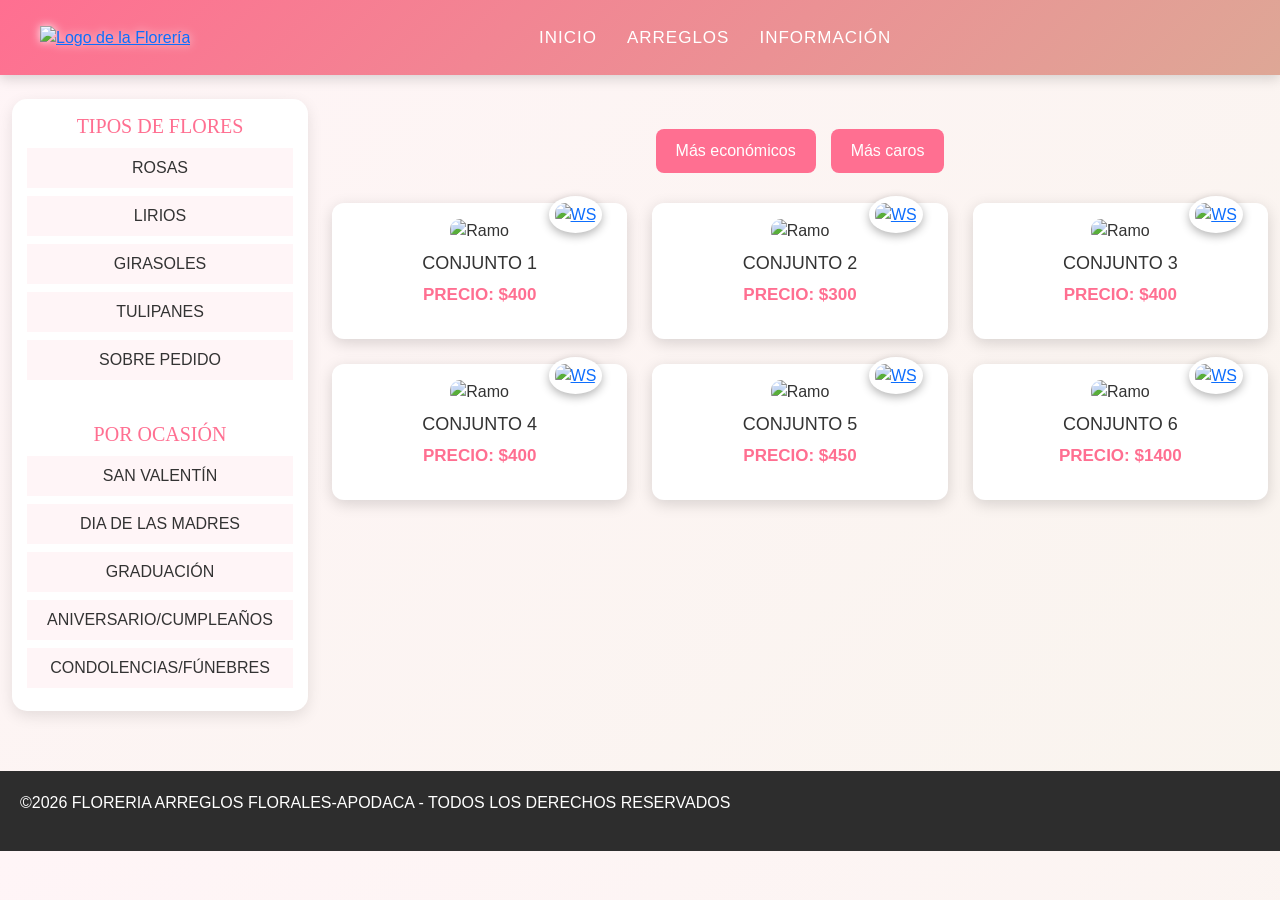
==== aniversario_cum.html @ f6df6a1d "Add files via upload" ====
<!DOCTYPE html>
<html lang="es-MX">
<head>
    <meta charset="UTF-8">
    <meta name="viewport" content="width=device-width, initial-scale=1.0">
    <title>Florería Arreglos Florales - Apodaca</title>
    
    <link href="https://cdn.jsdelivr.net/npm/bootstrap@5.3.3/dist/css/bootstrap.min.css" rel="stylesheet">
    <link rel="stylesheet" href="styles.css">
</head>
<body>

    <header class="navbar-principal">
        <div class="logo">
               <a href="index.html"><img src="imagen/logo3.png" alt="Logo de la Florería"></a>
        </div>

      <nav class="links">
            <a href="index.html">INICIO</a>
            <a href="Arreglo.html">ARREGLOS</a>
            <a href="informacion.html">INFORMACIÓN</a>
        </nav>

        <div class="buscador-form"></div>
    </header>

    <div class="container-fluid mt-4">
        <div class="row">
            <div class="col-md-3">
                <div class="list-group">
                    <h5 class="titulo-lateral">TIPOS DE FLORES</h5>
                    <a href="rosas.html"><button type="button" class="list-group-item list-group-item-action">ROSAS</button></a>
                    <a href="lirios.html"><button type="button" class="list-group-item list-group-item-action">LIRIOS</button></a>
                    <a href="girasoles.html"><button type="button" class="list-group-item list-group-item-action">GIRASOLES</button></a>
                    <a href="tulipanes.html"><button type="button" class="list-group-item list-group-item-action">TULIPANES</button></a>
                    <a href="sobrepedido.html"><button type="button" class="list-group-item list-group-item-action">SOBRE PEDIDO</button></a>
                    <h5 class="titulo-lateral mt-4"></h5>
                    <h5 class="titulo-lateral">POR OCASIÓN </h5>
                    <a href="san_valentin.html"><button type="button" class="list-group-item list-group-item-action">SAN VALENTÍN</button></a>
                    <a href="dia_madres.html"><button type="button" class="list-group-item list-group-item-action">DIA DE LAS MADRES</button></a>
                    <a href="graduacion.html"><button type="button" class="list-group-item list-group-item-action">GRADUACIÓN</button></a>
                    <a href="aniversario_cum.html"><button type="button" class="list-group-item list-group-item-action">ANIVERSARIO/CUMPLEAÑOS</button></a>
                    <a href="condolencias.html"><button type="button" class="list-group-item list-group-item-action">CONDOLENCIAS/FÚNEBRES</button></a>
                </div>
            </div>

            <div class="col-md-9">
                <div class="botones-filtros">
                    <button class="boton-cafe" onclick="ordenarPrecio('menor')">Más económicos</button>
                    <button class="boton-cafe" onclick="ordenarPrecio('mayor')">Más caros</button>
                </div>
                
                <div class="area-productos-fondo">
                    <div class="grid-recomendados">
                        
                        <div class="tarjeta-flor">
                            <div class="imagen-contenedor">
                                <img src="imagen/productos2/productos2/cumpleañosyaniversario/3.jpg" class="img-fluid" alt="Ramo">
                                <a href="https://wa.me/528136950230?text=Hola!%20Me%20interesa%20el%20CONJUNTO%201%20($400)%20de%20Aniversario.%20Ver%20foto:%20https://capable-brioche-e144ee.netlify.app/imagen/productos2/productos2/cumpleañosyaniversario/3.jpg" class="icono-flotante-ws" target="_blank">
                                    <img src="https://upload.wikimedia.org/wikipedia/commons/6/6b/WhatsApp.svg" alt="WS" width="30" height="30">
                                </a>
                            </div>
                            <h4>CONJUNTO 1</h4>
                            <p>PRECIO: $400</p>
                        </div>

                        <div class="tarjeta-flor">
                            <div class="imagen-contenedor">
                                <img src="imagen/productos2/productos2/cumpleañosyaniversario/4.jpg" class="img-fluid" alt="Ramo">
                                <a href="https://wa.me/528136950230?text=Hola!%20Me%20interesa%20el%20CONJUNTO%202%20($300)%20de%20Aniversario.%20Ver%20foto:%20https://capable-brioche-e144ee.netlify.app/imagen/productos2/productos2/cumpleañosyaniversario/4.jpg" class="icono-flotante-ws" target="_blank">
                                    <img src="https://upload.wikimedia.org/wikipedia/commons/6/6b/WhatsApp.svg" alt="WS" width="30" height="30">
                                </a>
                            </div>
                            <h4>CONJUNTO 2</h4>
                            <p>PRECIO: $300</p>
                        </div>

                        <div class="tarjeta-flor">
                            <div class="imagen-contenedor">
                                <img src="imagen/productos2/productos2/cumpleañosyaniversario/5.jpg" class="img-fluid" alt="Ramo">
                                <a href="https://wa.me/528136950230?text=Hola!%20Me%20interesa%20el%20CONJUNTO%203%20($400)%20de%20Aniversario.%20Ver%20foto:%20https://capable-brioche-e144ee.netlify.app/imagen/productos2/productos2/cumpleañosyaniversario/5.jpg" class="icono-flotante-ws" target="_blank">
                                    <img src="https://upload.wikimedia.org/wikipedia/commons/6/6b/WhatsApp.svg" alt="WS" width="30" height="30">
                                </a>
                            </div>
                            <h4>CONJUNTO 3</h4>
                            <p>PRECIO: $400</p>
                        </div>

                        <div class="tarjeta-flor">
                            <div class="imagen-contenedor">
                                <img src="imagen/productos2/productos2/cumpleañosyaniversario/6.jpg" class="img-fluid" alt="Ramo">
                                <a href="https://wa.me/528136950230?text=Hola!%20Me%20interesa%20el%20CONJUNTO%204%20($400)%20de%20Aniversario.%20Ver%20foto:%20https://capable-brioche-e144ee.netlify.app/imagen/productos2/productos2/cumpleañosyaniversario/6.jpg" class="icono-flotante-ws" target="_blank">
                                    <img src="https://upload.wikimedia.org/wikipedia/commons/6/6b/WhatsApp.svg" alt="WS" width="30" height="30">
                                </a>
                            </div>
                            <h4>CONJUNTO 4</h4>
                            <p>PRECIO: $400</p>
                        </div>

                        <div class="tarjeta-flor">
                            <div class="imagen-contenedor">
                                <img src="imagen/productos2/productos2/cumpleañosyaniversario/12.jpg" class="img-fluid" alt="Ramo">
                                <a href="https://wa.me/528136950230?text=Hola!%20Me%20interesa%20el%20CONJUNTO%205%20($450)%20de%20Aniversario.%20Ver%20foto:%20https://capable-brioche-e144ee.netlify.app/imagen/productos2/productos2/cumpleañosyaniversario/12.jpg" class="icono-flotante-ws" target="_blank">
                                    <img src="https://upload.wikimedia.org/wikipedia/commons/6/6b/WhatsApp.svg" alt="WS" width="30" height="30">
                                </a>
                            </div>
                            <h4>CONJUNTO 5</h4>
                            <p>PRECIO: $450</p>
                        </div>

                        <div class="tarjeta-flor">
                            <div class="imagen-contenedor">
                                <img src="imagen/productos2/productos2/cumpleañosyaniversario/18.jpg" class="img-fluid" alt="Ramo">
                                <a href="https://wa.me/528136950230?text=Hola!%20Me%20interesa%20el%20CONJUNTO%206%20($1400)%20de%20Aniversario.%20Ver%20foto:%20https://capable-brioche-e144ee.netlify.app/imagen/productos2/productos2/cumpleañosyaniversario/18.jpg" class="icono-flotante-ws" target="_blank">
                                    <img src="https://upload.wikimedia.org/wikipedia/commons/6/6b/WhatsApp.svg" alt="WS" width="30" height="30">
                                </a>
                            </div>
                            <h4>CONJUNTO 6</h4>
                            <p>PRECIO: $1400</p>
                        </div>

                    </div>
                </div>
            </div>
        </div>
    </div>

    <footer class="footer">
        <p>©2026 FLORERIA ARREGLOS FLORALES-APODACA - TODOS LOS DERECHOS RESERVADOS</p>
    </footer>
    <script src="funciones_floreria.js"></script>
    <script src="https://cdn.jsdelivr.net/npm/bootstrap@5.3.3/dist/js/bootstrap.bundle.min.js"></script>
</body>
</html>
---- styles.css ----
/* RESET */

*{
margin:0;
padding:0;
box-sizing:border-box;
}

body{
font-family:'Poppins',sans-serif;
background:linear-gradient(135deg,#fff5f7,#f9f4ee);
color:#333;
}

/* NAVBAR */

.navbar-principal{
display:flex;
justify-content:space-between;
align-items:center;
padding:5px 40px;
height:75px;
background:linear-gradient(135deg,#ff6f91,#dea796); /*Aqui se cambio el color por rosa y naranja*/
box-shadow:0 4px 12px rgba(0,0,0,0.15);
position:sticky;
top:0;
z-index:1000;
}

/* LOGO */
/* Se mantuvo el mismo diseño solo se cambio la imagen del logo */
.logo{
display:flex;
align-items:center;
}

.logo img{
height:100px;
width:auto;
object-fit:contain;
transition:0.3s;
filter: drop-shadow(0px 0px 5px rgba(255, 255, 255, 0.9));
}

.logo img:hover{
transform:scale(1.05);
}

/* LINKS MENU */
/* Se mantuvo el mismo diseño solo se cambio el color 
de los links a blanco*/
.links{
display:flex;
gap:30px;
}

.links a{
text-decoration:none;
color:white;
font-size:17px;
font-weight:500;
letter-spacing:1px;
position:relative;
transition:0.3s;
padding:5px 0;
}

.links a:hover{
color:#ffe5ec;
transform:scale(1.05);
}

/* LINEA ANIMADA */
/* Solo se agrego una linea animada debajo de los links*/
.links a::after{
content:"";
position:absolute;
left:0;
bottom:-5px;
width:0%;
height:3px;
background:white;
transition:0.3s;
}

.links a:hover::after{
width:100%;
}

/* CONTENEDOR */

.contenedor{
width:90%;
margin:auto;
margin-top:30px;
}

/* CARRUSEL */
/* Namas se cambiaron las imagenes del carusel y 
se aumento el tamaño*/
.carousel{
margin-bottom:50px;
border-radius:15px;
overflow:hidden;
box-shadow:0 6px 20px rgba(0,0,0,0.2);
}

.carousel-item img{
height:480px;
width: 100%;
object-fit:cover;
filter:brightness(75%);
}

.carousel-caption{
bottom:30%;
}

.carousel-caption h2{
font-family:'Playfair Display',serif; /*Cambio de fuente de letra*/
font-size:48px;
font-weight:bold;
color:white;
text-shadow:2px 2px 10px rgba(0,0,0,0.5);
}

.carousel-caption p{
font-size:20px;
color:#fff;
}

/* SECCION ARREGLOS */
/* Todo se mantuvo como tal lo unico que se cambio fue el 
color de fondo de la seccion tipo de flores */
.productos-seccion{
text-align:center;
padding:60px 20px;
margin-top:40px;
background:white;
border-radius:15px;
box-shadow:0 5px 15px rgba(0,0,0,0.1);
}

.productos-seccion h2{
font-family:'Playfair Display',serif;
font-size:40px;
color:#ff6f91;
margin-bottom:10px;
}

.productos-seccion h2::after{
content:"";
display:block;
width:90px;
height:4px;
background:#6abf69;
margin:10px auto 20px;
border-radius:3px;
}

.productos-seccion p{
font-size:18px;
color:#555;
max-width:750px;
margin:auto;
line-height:1.7;
}

/* BOTONES FILTROS */
/*Namas se cambio el color nada se cambio*/
.botones-filtros{
display:flex;
justify-content:center;
gap:15px;
margin-top:30px;
margin-bottom:30px;
}

.boton-cafe{
background:#ff6f91;
border:none;
padding:10px 20px;
color:white;
border-radius:8px;
cursor:pointer;
font-weight:500;
transition:0.3s;
}

.boton-cafe:hover{
background:#ff4f78;
transform:translateY(-2px);
}

/* TARJETAS PRODUCTOS */

.grid-recomendados{
display:grid;
grid-template-columns:repeat(auto-fit,minmax(250px,1fr));
gap:25px;
}

.tarjeta-flor{
background:white;
border-radius:12px;
padding:15px;
text-align:center;
box-shadow:0 4px 15px rgba(0,0,0,0.15);
transition:0.3s;
}

.tarjeta-flor:hover{
transform:translateY(-6px);
box-shadow:0 10px 25px rgba(0,0,0,0.2);
}

.tarjeta-flor img{
width:100%;
border-radius:10px;
transition:0.4s;
}

.tarjeta-flor:hover img{
transform:scale(1.05);
}

.tarjeta-flor h4{
margin-top:10px;
font-size:18px;
color:#333;
}

.tarjeta-flor p{
font-weight:bold;
color:#ff6f91;
font-size:17px;
}

/* WHATSAPP ICONO */

.imagen-contenedor{
position:relative;
}

.icono-flotante-ws{
position:absolute;
bottom:10px;
right:10px;
background:white;
border-radius:50%;
padding:6px;
box-shadow:0 3px 10px rgba(0,0,0,0.3);
transition:0.3s;
}

.icono-flotante-ws:hover{
transform:scale(1.2);
}

/* FOOTER */

.footer{
background:#2d2d2d;
color:white;
padding:20px;
margin-top:60px;
}

.iconos-contenedor img{
width:25px;
margin-left:10px;
transition:0.3s;
}

.iconos-contenedor img:hover{
transform:scale(1.2);
}

/* RESPONSIVE */

@media(max-width:768px){

.navbar-principal{
flex-direction:column;
height:auto;
gap:10px;
}

.links{
gap:15px;
flex-wrap:wrap;
justify-content:center;
}

.logo img{
height:75px;
}

.carousel-item img{
height:350px;
}

.carousel-caption h2{
font-size:28px;
}

.carousel-caption p{
font-size:16px;
}

}
/* MENU LATERAL FLORES */
/*Solo se cambio el color y la letra*/
.titulo-lateral{
font-family:'Playfair Display',serif;
font-size:20px;
color:#ff6f91;
margin-bottom:10px;
text-align:center;
}

/* BOTONES DE CATEGORIAS */
/*Solo se cambio el color a blanco que es todo el fondo mas un poco
de sombra en el cotorno de tipo de flor*/
.list-group-item{
border:none;
border-radius:10px;
margin-bottom:8px;
background:#fff5f7;
color:#333; /*Sombria de la tabla*/
font-weight:500;
text-align:center;
transition:0.3s;
}

/* EFECTO HOVER */
/*Todo este aprtado es el efecto cuando pasas el mouse al
tipo de flor*/
.list-group-item:hover{
background:#ff6f91;
color:white;
transform:scale(1.03);
box-shadow:0 4px 10px rgba(0,0,0,0.15);
}

/* CONTENEDOR MENU */

.list-group{
background:white;
padding:15px;
border-radius:15px;
box-shadow:0 5px 15px rgba(0,0,0,0.1);
}
/* ARREGLAR COLOR AZUL DE LINKS EN LISTA */

.list-group a{
text-decoration:none;
color:#333;
}

.list-group a:visited{
color:#333;
}

.list-group a:hover{
color:white;
}

/* PAGINA INFORMACION */

.seccion-info{
margin-bottom:50px;
}

.titulo-info{
text-decoration:underline;
color:#8b7355;
font-family:'Playfair Display',serif;
margin-bottom:15px;
}

.texto-info{
font-size:1.1rem;
line-height:1.7;
color:#444;
max-width:900px;
}

.caja-compromiso{
border:2px solid #8b7355;
padding:30px;
border-radius:15px;
background:#fdfaf7;
box-shadow:0 5px 15px rgba(0,0,0,0.1);
}

.titulo-seccion{
text-decoration:underline;
font-size:1.5rem;
color:#8b7355;
font-family:'Playfair Display',serif;
margin-bottom:15px;
}

.icono-info img{
width:60px;
margin:15px 0;
filter:sepia(1);
}

.redes-info{
display:flex;
justify-content:center;
gap:25px;
margin-top:10px;
}

.redes-info img{
width:35px;
transition:0.3s;
}

.redes-info img:hover{
transform:scale(1.2);
}

.lista-horario{
list-style:none;
padding:0;
line-height:2.2;
font-weight:500;
}

.cerrado{
color:#ff6f91;
}

.mapa{
border:2px solid #8b7355;
padding:5px;
border-radius:10px;
overflow:hidden;
box-shadow:0 4px 10px rgba(0,0,0,0.15);
}

.mapa img{
width:100%;
height:auto;
display:block;
}

.texto-ubicacion{
margin-top:10px;
font-weight:bold;
}

.texto-redes{
font-size:10px;
margin-right:15px;
letter-spacing:1px;
}
.seccion-info:first-child p{
border:2px solid #ff6f91;
padding:30px;
border-radius:15px;
background:#fdfaf7;
box-shadow:0 5px 15px rgba(0,0,0,0.1);
}
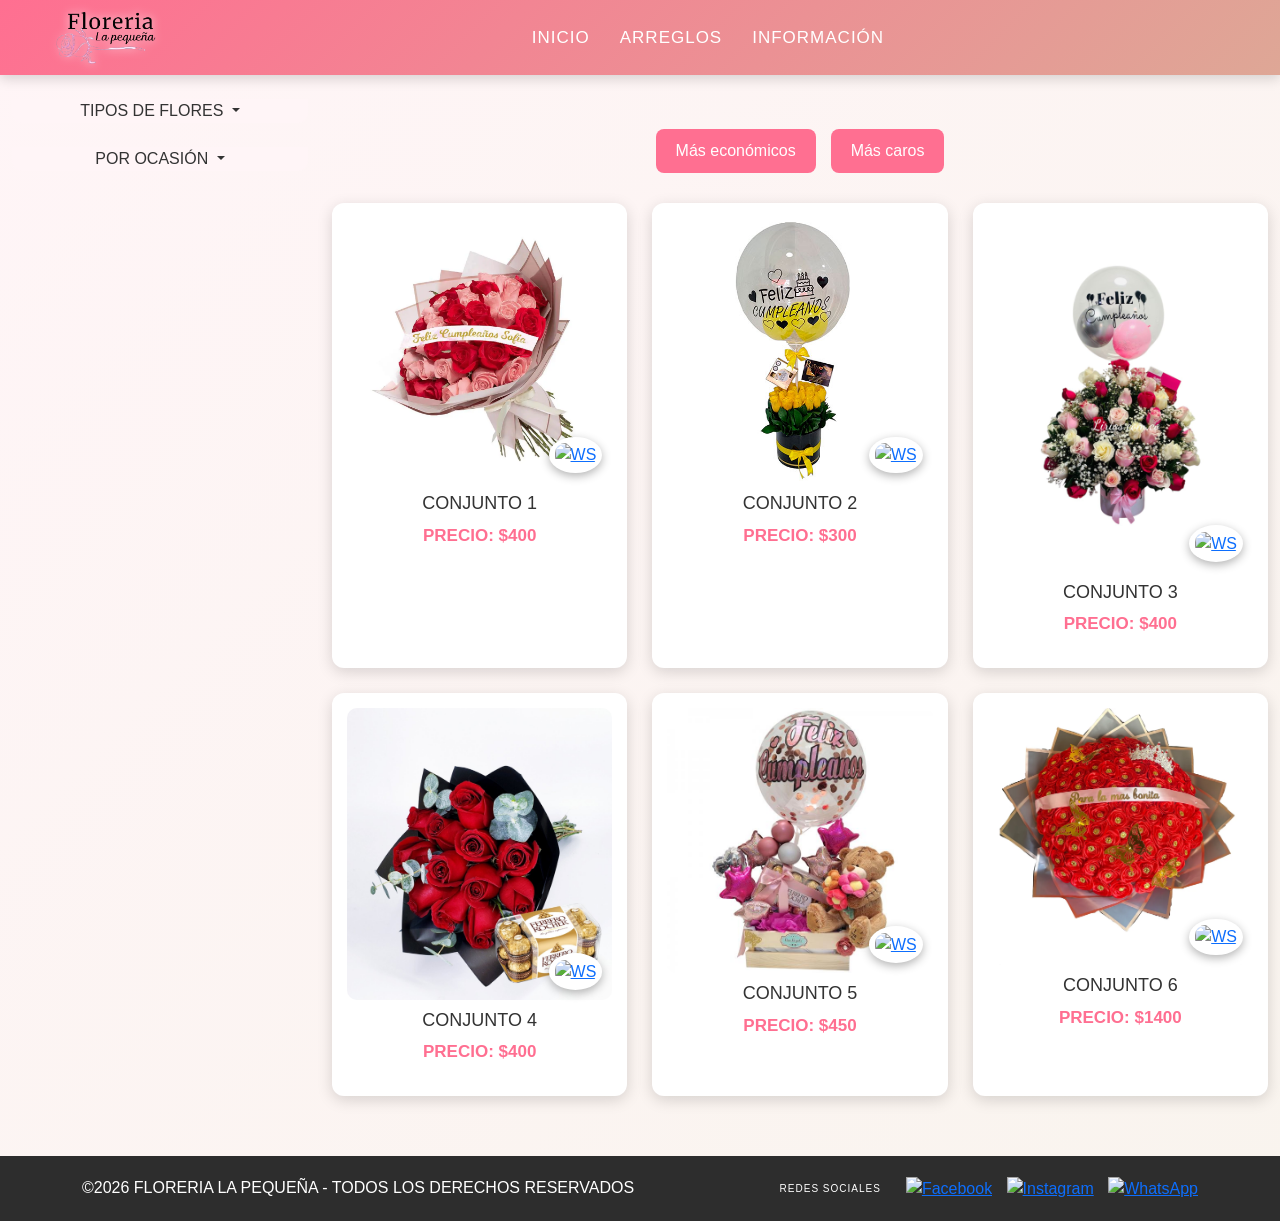
==== commit e71b35cd: "Actualizacion de enlaces, diseño responsivo de textos y fichas de productos" ====
--- a/aniversario_cum.html
+++ b/aniversario_cum.html
@@ -3,7 +3,7 @@
 <head>
     <meta charset="UTF-8">
     <meta name="viewport" content="width=device-width, initial-scale=1.0">
-    <title>Florería Arreglos Florales - Apodaca</title>
+    <title>Aniversario-Florería La Pequeña</title>
     
     <link href="https://cdn.jsdelivr.net/npm/bootstrap@5.3.3/dist/css/bootstrap.min.css" rel="stylesheet">
     <link rel="stylesheet" href="styles.css">
@@ -26,23 +26,37 @@
 
     <div class="container-fluid mt-4">
         <div class="row">
-            <div class="col-md-3">
-                <div class="list-group">
-                    <h5 class="titulo-lateral">TIPOS DE FLORES</h5>
-                    <a href="rosas.html"><button type="button" class="list-group-item list-group-item-action">ROSAS</button></a>
-                    <a href="lirios.html"><button type="button" class="list-group-item list-group-item-action">LIRIOS</button></a>
-                    <a href="girasoles.html"><button type="button" class="list-group-item list-group-item-action">GIRASOLES</button></a>
-                    <a href="tulipanes.html"><button type="button" class="list-group-item list-group-item-action">TULIPANES</button></a>
-                    <a href="sobrepedido.html"><button type="button" class="list-group-item list-group-item-action">SOBRE PEDIDO</button></a>
-                    <h5 class="titulo-lateral mt-4"></h5>
-                    <h5 class="titulo-lateral">POR OCASIÓN </h5>
-                    <a href="san_valentin.html"><button type="button" class="list-group-item list-group-item-action">SAN VALENTÍN</button></a>
-                    <a href="dia_madres.html"><button type="button" class="list-group-item list-group-item-action">DIA DE LAS MADRES</button></a>
-                    <a href="graduacion.html"><button type="button" class="list-group-item list-group-item-action">GRADUACIÓN</button></a>
-                    <a href="aniversario_cum.html"><button type="button" class="list-group-item list-group-item-action">ANIVERSARIO/CUMPLEAÑOS</button></a>
-                    <a href="condolencias.html"><button type="button" class="list-group-item list-group-item-action">CONDOLENCIAS/FÚNEBRES</button></a>
-                </div>
-            </div>
+               <div class="col-md-3">
+                <!-- MENÚ DESPLEGABLE 1: TIPOS DE FLORES -->
+    <div class="dropdown mb-4">
+     <button class="list-group-item dropdown-toggle w-100 text-center" type="button" data-bs-toggle="dropdown" aria-expanded="false">
+    TIPOS DE FLORES
+    </button>
+  
+    <ul class="dropdown-menu w-100 text-center shadow border-0" style="background-color: #fdfaf7; border-radius: 10px;">
+        <li><a class="dropdown-item py-2" href="rosas.html">ROSAS</a></li>
+        <li><a class="dropdown-item py-2" href="lirios.html">LIRIOS</a></li>
+        <li><a class="dropdown-item py-2" href="girasoles.html">GIRASOLES</a></li>
+        <li><a class="dropdown-item py-2" href="tulipanes.html">TULIPANES</a></li>
+        <li><a class="dropdown-item py-2" href="sobrepedido.html">SOBRE PEDIDO</a></li>
+    </ul>
+    </div>
+
+<!-- MENÚ DESPLEGABLE 2: POR OCASIÓN  -->
+    <div class="dropdown">
+         <button class="list-group-item dropdown-toggle w-100 text-center" type="button" data-bs-toggle="dropdown" aria-expanded="false">
+            POR OCASIÓN
+         </button>
+  
+    <ul class="dropdown-menu w-100 text-center shadow border-0" style="background-color: #fdfaf7; border-radius: 10px;">
+        <li><a class="dropdown-item py-2" href="san_valentin.html">SAN VALENTÍN</a></li>
+        <li><a class="dropdown-item py-2" href="dia_madres.html">DÍA DE LAS MADRES</a></li>
+        <li><a class="dropdown-item py-2" href="graduacion.html">GRADUACIÓN</a></li>
+        <li><a class="dropdown-item py-2" href="aniversario_cum.html">ANIVERSARIO/CUMPLEAÑOS</a></li>
+        <li><a class="dropdown-item py-2" href="condolencias.html">CONDOLENCIAS/FÚNEBRES</a></li>
+    </ul>
+    </div>
+         </div>
 
             <div class="col-md-9">
                 <div class="botones-filtros">
@@ -56,7 +70,7 @@
                         <div class="tarjeta-flor">
                             <div class="imagen-contenedor">
                                 <img src="imagen/productos2/productos2/cumpleañosyaniversario/3.jpg" class="img-fluid" alt="Ramo">
-                                <a href="https://wa.me/528136950230?text=Hola!%20Me%20interesa%20el%20CONJUNTO%201%20($400)%20de%20Aniversario.%20Ver%20foto:%20https://capable-brioche-e144ee.netlify.app/imagen/productos2/productos2/cumpleañosyaniversario/3.jpg" class="icono-flotante-ws" target="_blank">
+                                <a href="https://wa.me/5218111784256?text=Hola!%20Me%20interesa%20el%20CONJUNTO%201%20($400)%20de%20Aniversario.%20Ver%20foto:%20https://capable-brioche-e144ee.netlify.app/imagen/productos2/productos2/cumpleañosyaniversario/3.jpg" class="icono-flotante-ws" target="_blank">
                                     <img src="https://upload.wikimedia.org/wikipedia/commons/6/6b/WhatsApp.svg" alt="WS" width="30" height="30">
                                 </a>
                             </div>
@@ -67,7 +81,7 @@
                         <div class="tarjeta-flor">
                             <div class="imagen-contenedor">
                                 <img src="imagen/productos2/productos2/cumpleañosyaniversario/4.jpg" class="img-fluid" alt="Ramo">
-                                <a href="https://wa.me/528136950230?text=Hola!%20Me%20interesa%20el%20CONJUNTO%202%20($300)%20de%20Aniversario.%20Ver%20foto:%20https://capable-brioche-e144ee.netlify.app/imagen/productos2/productos2/cumpleañosyaniversario/4.jpg" class="icono-flotante-ws" target="_blank">
+                                <a href="https://wa.me/5218111784256?text=Hola!%20Me%20interesa%20el%20CONJUNTO%202%20($300)%20de%20Aniversario.%20Ver%20foto:%20https://capable-brioche-e144ee.netlify.app/imagen/productos2/productos2/cumpleañosyaniversario/4.jpg" class="icono-flotante-ws" target="_blank">
                                     <img src="https://upload.wikimedia.org/wikipedia/commons/6/6b/WhatsApp.svg" alt="WS" width="30" height="30">
                                 </a>
                             </div>
@@ -78,7 +92,7 @@
                         <div class="tarjeta-flor">
                             <div class="imagen-contenedor">
                                 <img src="imagen/productos2/productos2/cumpleañosyaniversario/5.jpg" class="img-fluid" alt="Ramo">
-                                <a href="https://wa.me/528136950230?text=Hola!%20Me%20interesa%20el%20CONJUNTO%203%20($400)%20de%20Aniversario.%20Ver%20foto:%20https://capable-brioche-e144ee.netlify.app/imagen/productos2/productos2/cumpleañosyaniversario/5.jpg" class="icono-flotante-ws" target="_blank">
+                                <a href="https://wa.me/5218111784256?text=Hola!%20Me%20interesa%20el%20CONJUNTO%203%20($400)%20de%20Aniversario.%20Ver%20foto:%20https://capable-brioche-e144ee.netlify.app/imagen/productos2/productos2/cumpleañosyaniversario/5.jpg" class="icono-flotante-ws" target="_blank">
                                     <img src="https://upload.wikimedia.org/wikipedia/commons/6/6b/WhatsApp.svg" alt="WS" width="30" height="30">
                                 </a>
                             </div>
@@ -89,7 +103,7 @@
                         <div class="tarjeta-flor">
                             <div class="imagen-contenedor">
                                 <img src="imagen/productos2/productos2/cumpleañosyaniversario/6.jpg" class="img-fluid" alt="Ramo">
-                                <a href="https://wa.me/528136950230?text=Hola!%20Me%20interesa%20el%20CONJUNTO%204%20($400)%20de%20Aniversario.%20Ver%20foto:%20https://capable-brioche-e144ee.netlify.app/imagen/productos2/productos2/cumpleañosyaniversario/6.jpg" class="icono-flotante-ws" target="_blank">
+                                <a href="https://wa.me/5218111784256?text=Hola!%20Me%20interesa%20el%20CONJUNTO%204%20($400)%20de%20Aniversario.%20Ver%20foto:%20https://capable-brioche-e144ee.netlify.app/imagen/productos2/productos2/cumpleañosyaniversario/6.jpg" class="icono-flotante-ws" target="_blank">
                                     <img src="https://upload.wikimedia.org/wikipedia/commons/6/6b/WhatsApp.svg" alt="WS" width="30" height="30">
                                 </a>
                             </div>
@@ -100,7 +114,7 @@
                         <div class="tarjeta-flor">
                             <div class="imagen-contenedor">
                                 <img src="imagen/productos2/productos2/cumpleañosyaniversario/12.jpg" class="img-fluid" alt="Ramo">
-                                <a href="https://wa.me/528136950230?text=Hola!%20Me%20interesa%20el%20CONJUNTO%205%20($450)%20de%20Aniversario.%20Ver%20foto:%20https://capable-brioche-e144ee.netlify.app/imagen/productos2/productos2/cumpleañosyaniversario/12.jpg" class="icono-flotante-ws" target="_blank">
+                                <a href="https://wa.me/5218111784256?text=Hola!%20Me%20interesa%20el%20CONJUNTO%205%20($450)%20de%20Aniversario.%20Ver%20foto:%20https://capable-brioche-e144ee.netlify.app/imagen/productos2/productos2/cumpleañosyaniversario/12.jpg" class="icono-flotante-ws" target="_blank">
                                     <img src="https://upload.wikimedia.org/wikipedia/commons/6/6b/WhatsApp.svg" alt="WS" width="30" height="30">
                                 </a>
                             </div>
@@ -111,7 +125,7 @@
                         <div class="tarjeta-flor">
                             <div class="imagen-contenedor">
                                 <img src="imagen/productos2/productos2/cumpleañosyaniversario/18.jpg" class="img-fluid" alt="Ramo">
-                                <a href="https://wa.me/528136950230?text=Hola!%20Me%20interesa%20el%20CONJUNTO%206%20($1400)%20de%20Aniversario.%20Ver%20foto:%20https://capable-brioche-e144ee.netlify.app/imagen/productos2/productos2/cumpleañosyaniversario/18.jpg" class="icono-flotante-ws" target="_blank">
+                                <a href="https://wa.me/5218111784256?text=Hola!%20Me%20interesa%20el%20CONJUNTO%206%20($1400)%20de%20Aniversario.%20Ver%20foto:%20https://capable-brioche-e144ee.netlify.app/imagen/productos2/productos2/cumpleañosyaniversario/18.jpg" class="icono-flotante-ws" target="_blank">
                                     <img src="https://upload.wikimedia.org/wikipedia/commons/6/6b/WhatsApp.svg" alt="WS" width="30" height="30">
                                 </a>
                             </div>
@@ -126,7 +140,17 @@
     </div>
 
     <footer class="footer">
-        <p>©2026 FLORERIA ARREGLOS FLORALES-APODACA - TODOS LOS DERECHOS RESERVADOS</p>
+        <div class="container d-flex justify-content-between align-items-center">
+            <p class="m-0">©2026 FLORERIA LA PEQUEÑA - TODOS LOS DERECHOS RESERVADOS</p>
+            <div class="d-flex align-items-center">
+                <span style="font-size: 10px; margin-right: 15px; letter-spacing: 1px;">REDES SOCIALES</span>
+                <div class="iconos-contenedor">
+                    <a href="#"><img src="https://cdn-icons-png.flaticon.com/512/733/733547.png" alt="Facebook"></a>
+                    <a href="#"><img src="https://cdn-icons-png.flaticon.com/512/2111/2111463.png" alt="Instagram"></a>
+                    <a href="https://wa.me/5218111784256"><img src="https://cdn-icons-png.flaticon.com/512/733/733585.png" alt="WhatsApp"></a>
+                </div>
+            </div>
+        </div>
     </footer>
     <script src="funciones_floreria.js"></script>
     <script src="https://cdn.jsdelivr.net/npm/bootstrap@5.3.3/dist/js/bootstrap.bundle.min.js"></script>
--- a/styles.css
+++ b/styles.css
@@ -276,97 +276,105 @@
 transform:scale(1.2);
 }
 
-/* RESPONSIVE */
-
-@media(max-width:768px){
-
-.navbar-principal{
-flex-direction:column;
-height:auto;
-gap:10px;
-}
-
-.links{
-gap:15px;
-flex-wrap:wrap;
-justify-content:center;
-}
-
-.logo img{
-height:75px;
-}
-
-.carousel-item img{
-height:350px;
-}
-
-.carousel-caption h2{
-font-size:28px;
-}
-
-.carousel-caption p{
-font-size:16px;
-}
-
-}
-/* MENU LATERAL FLORES */
-/*Solo se cambio el color y la letra*/
-.titulo-lateral{
-font-family:'Playfair Display',serif;
-font-size:20px;
-color:#ff6f91;
-margin-bottom:10px;
-text-align:center;
-}
-
-/* BOTONES DE CATEGORIAS */
-/*Solo se cambio el color a blanco que es todo el fondo mas un poco
-de sombra en el cotorno de tipo de flor*/
+/* ==================================================== */
+/* ESTILOS PARA MENÚ DESPLEGABLE (ACTUALIZADO) */
+/* ==================================================== */
+
+details.menu-desplegable {
+  margin-bottom: 20px;
+  width: 100%;
+}
+
+/* Título Desplegable (Luce como los demás botones) */
+details.menu-desplegable summary {
+  border: none;
+  border-radius: 10px;
+  background: #fff5f7;
+  color: #333;
+  font-family: 'Poppins', sans-serif;
+  font-weight: 500;
+  font-size: 16px;
+  padding: 12px 20px;
+  text-align: center;
+  cursor: pointer;
+  list-style: none;
+  transition: 0.3s;
+  display: block; /* Asegura buen centrado */
+}
+
+/* Efecto al tocar o cuando está abierto */
+details.menu-desplegable summary:hover,
+details[open].menu-desplegable summary {
+  background: #ff6f91;
+  color: white;
+  transform: scale(1.03);
+  box-shadow: 0 4px 10px rgba(0,0,0,0.15);
+}
+
+/* Ocultar la flecha por defecto del navegador */
+details.menu-desplegable summary::-webkit-details-marker {
+  display: none;
+}
+
+/* Flechas personalizadas */
+details.menu-desplegable summary::after {
+  content: ' ▼';
+  font-size: 12px;
+  margin-left: 8px;
+}
+
+details[open].menu-desplegable summary::after {
+  content: ' ▲';
+}
+
+/* Ajuste del contenedor interno de las opciones */
+details.menu-desplegable .list-group {
+  background: transparent;
+  box-shadow: none;
+  padding: 15px 5px 0 5px; /* Espacio superior para separar botones del título */
+  border: none;
+}
+
+/* BOTONES DE CATEGORIAS INTERNOS */
 .list-group-item{
-border:none;
-border-radius:10px;
-margin-bottom:8px;
-background:#fff5f7;
-color:#333; /*Sombria de la tabla*/
-font-weight:500;
-text-align:center;
-transition:0.3s;
-}
-
-/* EFECTO HOVER */
-/*Todo este aprtado es el efecto cuando pasas el mouse al
-tipo de flor*/
+  border:none;
+  border-radius:10px;
+  margin-bottom:8px;
+  background:#fff5f7;
+  color:#333;
+  font-weight:500;
+  text-align:center;
+  transition:0.3s;
+  width: 100%; /* Para que los botones abarquen todo el ancho */
+  display: block;
+}
+
 .list-group-item:hover{
-background:#ff6f91;
-color:white;
-transform:scale(1.03);
-box-shadow:0 4px 10px rgba(0,0,0,0.15);
-}
-
-/* CONTENEDOR MENU */
-
-.list-group{
-background:white;
-padding:15px;
-border-radius:15px;
-box-shadow:0 5px 15px rgba(0,0,0,0.1);
-}
+  background:#ff6f91;
+  color:white;
+  transform:scale(1.03);
+  box-shadow:0 4px 10px rgba(0,0,0,0.15);
+}
+
 /* ARREGLAR COLOR AZUL DE LINKS EN LISTA */
-
 .list-group a{
-text-decoration:none;
-color:#333;
+  text-decoration:none;
+  color:#333;
+  display: block;
+  width: 100%;
 }
 
 .list-group a:visited{
-color:#333;
+  color:#333;
 }
 
 .list-group a:hover{
-color:white;
-}
-
+  color:white;
+}
+
+/* ==================================================== */
 /* PAGINA INFORMACION */
+/* ==================================================== */
 
 .seccion-info{
 margin-bottom:50px;
@@ -465,4 +473,110 @@
 border-radius:15px;
 background:#fdfaf7;
 box-shadow:0 5px 15px rgba(0,0,0,0.1);
+}
+
+.texto-descripcion {
+    font-size: 18px; 
+    line-height: 1.6;
+    margin-bottom: 10px;
+}
+
+/* ==================================================== */
+/* RESPONSIVE - ACTUALIZADO PARA CELULARES */
+/* ==================================================== */
+
+@media(max-width:768px){
+
+  /* NAVBAR - Más compacta para ahorrar pantalla */
+  .navbar-principal {
+    flex-direction: column;
+    height: auto;
+    gap: 5px; /* Menos separación vertical */
+    padding: 10px 15px; 
+  }
+
+  .logo img {
+    height: 60px; /* Logo ligeramente más pequeño en celular */
+  }
+
+  .links {
+    gap: 10px; /* Menos espacio entre palabras */
+    flex-direction: row; /* Mantenerlos en una sola línea */
+    flex-wrap: nowrap;
+    justify-content: center;
+  }
+
+  .links a {
+    font-size: 13px; /* Letra más pequeña para que quepan */
+    padding: 2px 0;
+  }
+
+  /* CARRUSEL - Ajustamos altura para que no ocupe toda la pantalla */
+  .carousel-item img{
+    height:300px; 
+  }
+
+  .carousel-caption h2{
+    font-size:28px;
+  }
+
+  .carousel-caption p{
+    font-size:16px;
+  }
+
+  /* PRODUCTOS Y FILTROS */
+  .productos-seccion{
+    padding:40px 15px;
+    margin-top:20px;
+  }
+
+  .productos-seccion h2{
+    font-size: 32px;
+  }
+
+  .botones-filtros{
+    flex-wrap: wrap; 
+    gap: 10px;
+  }
+
+  .boton-cafe{
+    width: 48%; 
+    padding: 12px 10px;
+  }
+
+  .tarjeta-flor {
+    margin: 0 10px; /* Espacio a los lados */
+  }
+
+  .tarjeta-flor h4 {
+    font-size: 16px; /* texto mas pequeño */
+  }
+
+  .tarjeta-flor p {
+    font-size: 15px; /* texto mas pequeño */
+  }
+
+  /* CUADRÍCULA DE FLORES - Fuerza 1 sola columna en teléfonos */
+  .grid-recomendados{
+    grid-template-columns: 1fr;
+    gap: 20px;
+  }
+
+  /* PÁGINA DE INFORMACIÓN - Reduce los bordes gruesos y paddings */
+  .caja-compromiso, 
+  .seccion-info:first-child p {
+    padding: 15px; 
+  }
+
+  .texto-info {
+    font-size: 1rem; 
+  }
+
+  .redes-info {
+    flex-wrap: wrap;
+  }
+
+  .texto-descripcion {
+    font-size: 15px; /* Este tamaño se verá muy bien en celular */
+  }
 }
